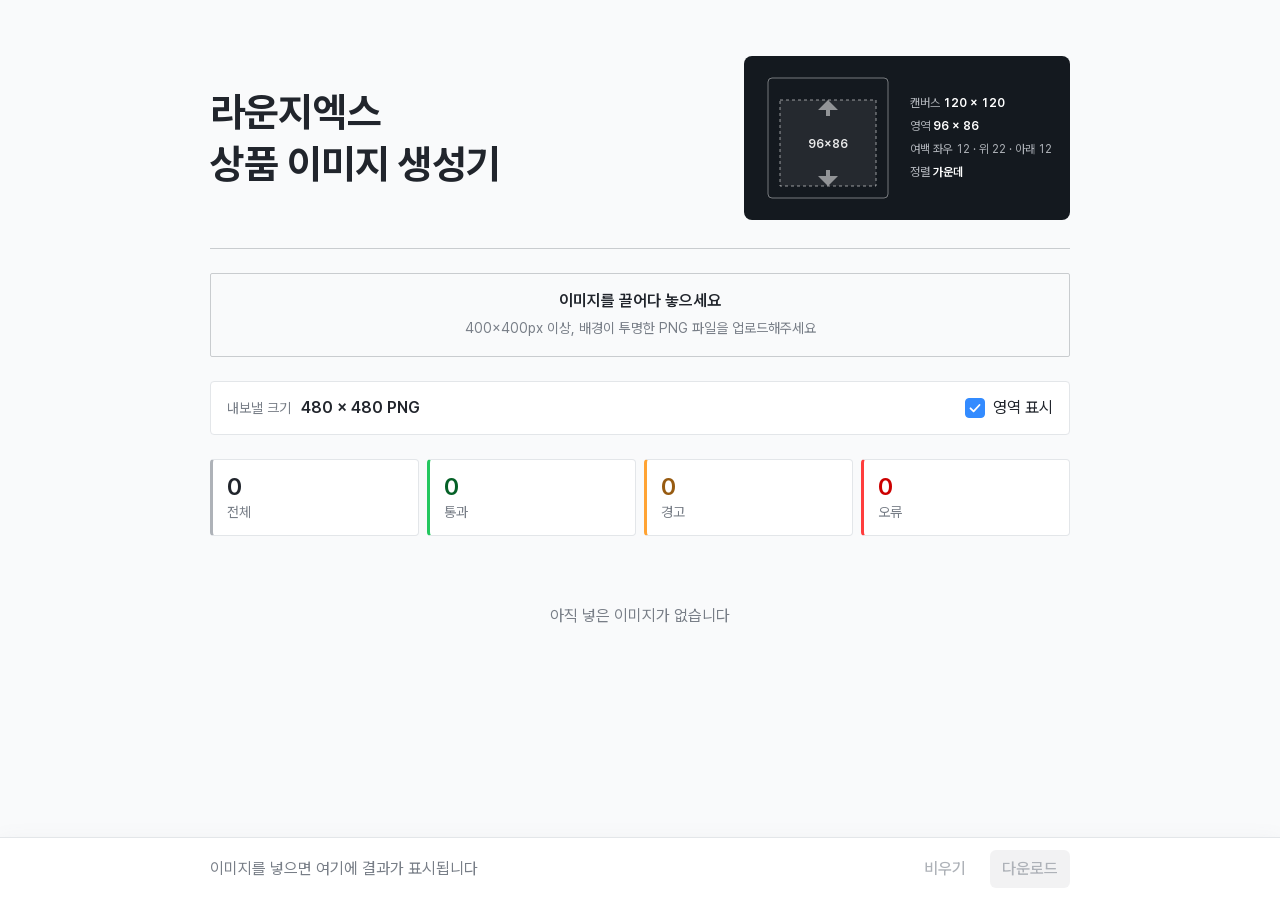
==== index.html @ da9080bc "메뉴 에셋 규격 맞추기 웹 도구 이미지의 투명 여백을 잘라내고 비율을 유지한 채 96x86 영역에 맞춰 가운데 정렬한 뒤 480x480 PNG 로 내보낸다. 처리는 브라우저 안에서" ====
<!doctype html>
<html lang="ko">
<head>
<meta charset="utf-8">
<meta name="viewport" content="width=device-width, initial-scale=1">
<title>Menu Asset Fitter</title>
<meta name="description" content="메뉴 이미지를 120x120 규격에 맞춰 잘라내고 가운데 정렬해 내보내는 도구.">
<link rel="stylesheet" href="tokens.css">
<style>
/* 이 페이지 전용 규칙. 색·타입·모서리·그림자는 전부 XDS 토큰에서 가져온다.
   라이트 전용 — XDS 다크 토큰은 쓰지 않는다. */

*, *::before, *::after { box-sizing: border-box; }
figure { margin: 0; }

body {
  margin: 0;
  background: var(--semantic-background-normal-alternative);
  color: var(--semantic-label-gray-primary);
}

/* XDS 는 Pretendard 하나로 간다. 자릿수만 고정폭으로 맞춘다. */
.specfig figcaption,
.tile .n,
.bar .out,
.name,
.facts,
.dock .status b {
  font-variant-numeric: tabular-nums;
}

.wrap {
  max-width: 900px;
  margin: 0 auto;
  padding: 56px 20px 140px;
  display: flex;
  flex-direction: column;
  gap: 24px;
}

/* ---------- 머리 ---------- */

.masthead {
  display: flex;
  gap: 24px 32px;
  align-items: center;
  justify-content: space-between;
  flex-wrap: wrap;
  padding-bottom: 28px;
  border-bottom: 1px solid var(--color-cool-neutral-80);   /* divider · solid secondary */
}

h1 {
  flex: 1 1 260px;
  min-width: 0;
  margin: 0;
  font-size: clamp(var(--type-title-1-size), 4.4vw, var(--type-headline-2-size));
  line-height: var(--type-headline-2-lh);
  font-weight: var(--type-headline-2-weight);
  letter-spacing: -0.02em;
}

/* 미리보기 바탕과 그 위에 그리는 점선. 점선은 JS(paint)에서도 읽어 쓴다. */
:root {
  --stage: var(--color-cool-neutral-10);
  --stage-line: var(--color-cool-neutral-60);
}

/* 규격 그림 — 에셋이 실제로 얹히는 바탕 위에 그린다 */
.specfig {
  flex: 0 0 auto;
  display: flex;
  gap: 16px;
  align-items: center;
  padding: 16px 18px;
  border-radius: var(--radius-8);
  background: var(--stage);
}
.specfig figcaption {
  font-size: var(--type-caption-size);
  line-height: 1.9;
  color: var(--color-cool-neutral-70);
}
.specfig figcaption b {
  color: var(--semantic-static-white);
  font-weight: 600;
}

/* ---------- 넣는 곳 ---------- */

/* upload-dragger (node 3866:106581) — 점선이 아니라 실선 1px, radius 2 */
#drop {
  padding: var(--space-4) var(--space-5);
  text-align: center;
  border: 1px solid var(--color-cool-neutral-80);
  border-radius: var(--radius-2);
  background: var(--color-cool-neutral-98);
  cursor: pointer;
  transition: border-color .14s, background .14s;
}
#drop:hover,
#drop:focus-visible,
#drop.on {
  border-color: var(--color-blue-60);
  background: var(--color-blue-98);
}
#drop strong {
  display: block;
  margin-bottom: var(--space-1);
  font-size: 16px;
  line-height: 22px;
  font-weight: 600;
}
#drop span {
  font-size: 14px;
  line-height: 20px;
  color: var(--semantic-label-gray-alternative);
}

/* ---------- 조작부 ---------- */

.panel {
  border: 1px solid var(--semantic-border-normal);
  border-radius: var(--radius-4);
  background: var(--semantic-background-elevated-normal);
}

.bar {
  display: flex;
  flex-wrap: wrap;
  gap: 12px 20px;
  align-items: center;
  padding: 14px 16px;
}
.bar .field { display: flex; align-items: baseline; gap: 10px; }
.bar label {
  font-size: var(--type-detail-1-size);
  line-height: var(--type-detail-1-lh);
  color: var(--semantic-label-gray-alternative);
}
.bar .out {
  font-size: var(--type-body-4-size);
  line-height: var(--type-body-4-lh);
  font-weight: 600;
  color: var(--semantic-label-gray-primary);
}
.bar .spacer { flex: 1; }

/* checkbox (node 110:34661) — 20x20 상자, radius 4, 글자와 8px 띄움 */
.cbx {
  display: inline-flex;
  align-items: center;
  gap: var(--space-2);
  cursor: pointer;
}
.cbx input {
  position: absolute;
  width: 1px; height: 1px;
  opacity: 0;
  pointer-events: none;
}
.cbx-box {
  flex: none;
  width: 20px;
  height: 20px;
  border-radius: 4px;
  border: 1px solid var(--color-cool-neutral-90);
  background-color: var(--color-common-white);
  background-repeat: no-repeat;
  background-position: center;
  background-size: 14px 14px;
  transition: background-color .12s, border-color .12s;
}
.cbx input:checked + .cbx-box {
  border-color: var(--color-blue-60);
  background-color: var(--color-blue-60);
  background-image: url("data:image/svg+xml,%3Csvg xmlns='http://www.w3.org/2000/svg' viewBox='0 0 14 14'%3E%3Cpath d='M2.5 7.3 5.6 10.4 11.5 4' fill='none' stroke='%23fff' stroke-width='1.8' stroke-linecap='round' stroke-linejoin='round'/%3E%3C/svg%3E");
}
.cbx input:focus-visible + .cbx-box {
  outline: 2px solid var(--color-blue-60);
  outline-offset: 2px;
}
.cbx-label {
  font-size: 16px;
  line-height: 22px;
  color: var(--semantic-label-gray-primary);
}

/* 상태 글자색 — XDS static/accent 는 흰 바탕에서 대비가 2~3 밖에 안 나와
   글자로 쓸 수 없다. 색선·칠에는 semantic 을 쓰고 글자만 아래 단계로 내린다. */
:root {
  --state-ok-text:   var(--color-green-20);
  --state-warn-text: var(--color-orange-30);
  --state-bad-text:  var(--color-red-40);
}

/* ---------- 요약 ---------- */

.tally { display: flex; gap: 8px; flex-wrap: wrap; }

.tile {
  flex: 1 1 130px;
  padding: 12px 14px;
  border: 1px solid var(--semantic-border-normal);
  border-left: 3px solid var(--semantic-components-fill-normal);
  border-radius: var(--radius-4);
  background: var(--semantic-background-elevated-normal);
}
.tile.ok   { border-left-color: var(--semantic-accent-green); }
.tile.warn { border-left-color: var(--semantic-static-caution); }
.tile.bad  { border-left-color: var(--semantic-static-error); }

.tile .n {
  font-size: var(--type-title-3-size);
  line-height: 1.25;
  font-weight: var(--type-title-3-weight);
}
.tile.ok .n   { color: var(--state-ok-text); }
.tile.warn .n { color: var(--state-warn-text); }
.tile.bad .n  { color: var(--state-bad-text); }

.tile .k {
  font-size: var(--type-detail-1-size);
  line-height: var(--type-detail-1-lh);
  color: var(--semantic-label-gray-alternative);
}

/* ---------- 목록 ---------- */

#list { display: flex; flex-direction: column; gap: 8px; }

.card {
  display: flex;
  gap: 16px;
  align-items: flex-start;
  padding: 14px;
  border: 1px solid var(--semantic-border-normal);
  border-left: 3px solid var(--semantic-components-fill-normal);
  border-radius: var(--radius-4);
  background: var(--semantic-background-elevated-normal);
}
.card.ok   { border-left-color: var(--semantic-accent-green); }
.card.warn { border-left-color: var(--semantic-static-caution); }
.card.bad  { border-left-color: var(--semantic-static-error); }

.stage {
  flex: 0 0 auto;
  display: block;
  width: 96px;
  height: 96px;
  border-radius: var(--radius-2);
  background: var(--stage);
}

.body {
  flex: 1;
  min-width: 0;
  display: flex;
  flex-direction: column;
  gap: 4px;
}

.cardhead {
  display: flex;
  align-items: center;
  gap: var(--space-2);
  min-width: 0;
}

.name {
  min-width: 0;
  font-size: var(--type-body-4-size);
  line-height: var(--type-body-4-lh);
  font-weight: 600;
  word-break: break-all;
}

.facts {
  display: flex;
  flex-wrap: wrap;
  gap: 2px 16px;
  font-size: var(--type-caption-size);
  line-height: var(--type-caption-lh);
  color: var(--semantic-label-gray-alternative);
}
.facts b {
  color: var(--semantic-label-gray-secondary);
  font-weight: 600;
}

.msg {
  display: flex;
  gap: 6px;
  align-items: baseline;
  font-size: var(--type-detail-1-size);
  line-height: var(--type-detail-1-lh);
}
.msg.warn { color: var(--state-warn-text); }
.msg.bad  { color: var(--state-bad-text); }
.msg .dot {
  flex: none;
  width: 4px;
  height: 4px;
  border-radius: var(--radius-full);
  background: currentColor;
  transform: translateY(-3px);
}

/* badge (node 26:1593) · size=S, type=square. 글자는 어느 색이든 흰색이다. */
.badge {
  flex: none;
  display: inline-flex;
  align-items: center;
  height: 28px;
  padding: 0 var(--space-2);
  border-radius: 6px;
  font-size: 14px;
  line-height: 20px;
  font-weight: 600;
  color: var(--color-common-white);
  white-space: nowrap;
}
.badge-blue   { background: var(--color-blue-60); }
.badge-sky    { background: var(--color-blue-80); }
.badge-red    { background: var(--color-red-60); }
.badge-yellow { background: var(--color-orange-60); }
.badge-gray   { background: var(--color-cool-neutral-70); }
.badge-black  { background: var(--color-cool-neutral-25); }

.side {
  flex: none;
  display: flex;
  flex-direction: column;
  gap: var(--space-1);
  align-items: stretch;
}

/* ---------- 버튼 ---------- */
/* BarisON 파일의 button 컴포넌트(node 21:502)를 그대로 옮긴 것.
   size L/M/S · type primary/secondary/dark/danger · ghost · disabled
   색은 전부 tokens.css 팔레트에 있는 값과 일치한다. */

.btn {
  display: inline-flex;
  align-items: center;
  justify-content: center;
  gap: var(--space-2);
  font-family: inherit;
  font-weight: 500;            /* Pretendard Medium */
  border: 0;
  cursor: pointer;
  white-space: nowrap;
  text-align: center;
}

.btn-l { height: 48px; padding: 0 16px; border-radius: 8px; font-size: 18px; line-height: 24px; }
.btn-m { height: 38px; padding: 0 12px; border-radius: 6px; font-size: 16px; line-height: 22px; }
.btn-s { height: 32px; padding: 0  8px; border-radius: 4px; font-size: 14px; line-height: 20px; }

.btn-primary   { background: var(--color-blue-60);          color: var(--color-common-white); }
.btn-secondary { background: var(--color-blue-98);          color: var(--color-blue-60); }
.btn-dark      { background: var(--color-cool-neutral-50);  color: var(--color-common-white); }
.btn-danger    { background: var(--color-red-98);           color: var(--color-red-60); }

/* 컴포넌트에는 hover 가 없고 active 만 있다. 웹에서는 둘 다 active 값을 쓴다. */
.btn-primary:hover:not(:disabled),
.btn-primary:active:not(:disabled)   { background: var(--color-blue-40); }
.btn-secondary:hover:not(:disabled),
.btn-secondary:active:not(:disabled) { background: var(--color-blue-95); }

.btn-ghost                          { background: transparent; }
.btn-ghost.btn-primary              { color: var(--color-blue-60); }
.btn-ghost.btn-secondary            { color: var(--color-cool-neutral-50); }
.btn-ghost.btn-danger               { color: var(--color-red-60); }
.btn-ghost:hover:not(:disabled)     { background: var(--semantic-components-fill-primary); }

.btn:disabled {
  background: rgba(110, 117, 124, .09);   /* fill/state/opacity-disabled */
  color: var(--color-cool-neutral-70);
  cursor: default;
}
.btn-ghost:disabled { background: transparent; }

.drop-hint {
  padding: 44px 20px;
  text-align: center;
  font-size: var(--type-body-4-size);
  color: var(--semantic-label-gray-alternative);
}

/* ---------- 바닥 고정 ---------- */

.dock {
  position: fixed;
  left: 0; right: 0; bottom: 0;
  z-index: 5;
  border-top: 1px solid var(--semantic-border-normal);
  background: var(--semantic-background-elevated-normal);
  box-shadow: var(--shadow-lg);
}
.dock .inner {
  max-width: 900px;
  margin: 0 auto;
  padding: 12px 20px;
  display: flex;
  align-items: center;
  gap: 12px;
}
.dock .status {
  flex: 1;
  min-width: 0;
  font-size: var(--type-body-4-size);
  line-height: var(--type-body-4-lh);
  color: var(--semantic-label-gray-alternative);
}
.dock .status b {
  color: var(--semantic-label-gray-primary);
  font-weight: 700;
  font-variant-numeric: tabular-nums;
}

/* ---------- 그 외 ---------- */

:focus-visible {
  outline: 2px solid var(--semantic-label-blue-normal);
  outline-offset: 2px;
}

body.nosave #saveall,
body.nosave .side .btn:first-of-type { display: none; }

@media (prefers-reduced-motion: reduce) {
  * { transition: none !important; animation: none !important; }
}

@media (max-width: 560px) {
  .card { flex-wrap: wrap; }
  .side {
    width: 100%;
    flex-direction: row;
    justify-content: flex-end;
    align-items: center;
    gap: var(--space-2);
  }
}
</style>
</head>
<body>
<div class="wrap">

  <header class="masthead">
    <h1>라운지엑스<br>상품 이미지 생성기</h1>

    <figure class="specfig">
      <svg width="132" height="132" viewBox="0 0 132 132" role="img" aria-label="캔버스 120 곱하기 120, 콘텐츠 영역 96 곱하기 86">
        <rect x="6" y="6" width="120" height="120" rx="4" fill="none" stroke="rgba(255,255,255,.42)" stroke-width="1"/>
        <rect x="18" y="28" width="96" height="86" fill="rgba(255,255,255,.07)" stroke="rgba(255,255,255,.55)" stroke-width="1" stroke-dasharray="3 3"/>
        <path d="M64 44 h4 v-6 h8 l-10 -10 -10 10 h8 z" fill="rgba(255,255,255,.5)"/>
        <path d="M64 98 h4 v6 h8 l-10 10 -10 -10 h8 z" fill="rgba(255,255,255,.5)"/>
        <text x="66" y="76" fill="rgba(255,255,255,.9)" font-family="Pretendard Variable, Pretendard, sans-serif" font-size="12" font-weight="600" text-anchor="middle">96×86</text>
      </svg>
      <figcaption>
        캔버스 <b>120 × 120</b><br>
        영역 <b>96 × 86</b><br>
        여백 좌우 12 · 위 22 · 아래 12<br>
        정렬 <b>가운데</b>
      </figcaption>
    </figure>
  </header>

  <div id="drop" tabindex="0" role="button" aria-label="이미지 고르기">
    <strong>이미지를 끌어다 놓으세요</strong>
    <span>400×400px 이상, 배경이 투명한 PNG 파일을 업로드해주세요</span>
  </div>

  <div class="panel bar">
    <div class="field">
      <label>내보낼 크기</label>
      <span class="out">480 × 480 PNG</span>
    </div>
    <span class="spacer"></span>
    <label class="cbx">
      <input type="checkbox" id="guide" checked>
      <span class="cbx-box" aria-hidden="true"></span>
      <span class="cbx-label">영역 표시</span>
    </label>
  </div>

  <div class="tally" id="tally" hidden>
    <div class="tile all"><div class="n" id="t-all">0</div><div class="k">전체</div></div>
    <div class="tile ok"><div class="n" id="t-ok">0</div><div class="k">통과</div></div>
    <div class="tile warn"><div class="n" id="t-warn">0</div><div class="k">경고</div></div>
    <div class="tile bad"><div class="n" id="t-bad">0</div><div class="k">오류</div></div>
  </div>

  <div id="list">
    <div class="drop-hint">아직 넣은 이미지가 없습니다</div>
  </div>
</div>

<div class="dock">
  <div class="inner">
    <span class="status" id="status">이미지를 넣으면 여기에 결과가 표시됩니다</span>
    <button type="button" class="btn btn-m btn-ghost btn-secondary" id="clear" disabled>비우기</button>
    <button type="button" class="btn btn-m btn-primary" id="saveall" disabled>한번에 다운로드</button>
  </div>
</div>

<script>
"use strict";

/* 피그마 플러그인과 반드시 같은 값 */
const CANVAS = 120;
const AREA = { x: 12, y: 22, w: 96, h: 86 };
const ALPHA_T = 8;      // 이보다 불투명하면 내용으로 본다

const $ = (s) => document.querySelector(s);
const listEl = $("#list");
const dropEl = $("#drop");

let shots = [];
const scale = 4;    // 480 = 120 x 4
let showGuide = true;
let seq = 0;
let saver = null;      // claude.use("downloads") 결과, 없으면 링크로 저장

const picker = document.createElement("input");
picker.type = "file";
picker.multiple = true;
picker.accept = "image/*";

/* ---------- 저장 ---------- */

let savingChecked = false;

(async () => {
  const hosted = !!(window.claude && typeof window.claude.use === "function");
  if (hosted) {
    try { saver = await window.claude.use("downloads"); } catch (e) { saver = null; }
    if (!saver) {
      // 이 화면에서는 파일을 건네줄 수 없다 — 버튼을 숨긴다
      document.body.classList.add("nosave");
      setStatus("이 화면에서는 파일 저장이 안 됩니다. 규격 확인용으로만 쓰실 수 있습니다");
    }
  }
  savingChecked = true;
})();

async function saveFile(filename, blob) {
  if (saver) {
    await saver.save({ filename, data: blob });
    return;
  }
  const url = URL.createObjectURL(blob);
  const a = document.createElement("a");
  a.href = url;
  a.download = filename;
  document.body.appendChild(a);
  a.click();
  a.remove();
  setTimeout(() => URL.revokeObjectURL(url), 4000);
}

/* ---------- 넣기 ---------- */

dropEl.addEventListener("click", () => picker.click());
dropEl.addEventListener("keydown", (e) => {
  if (e.key === "Enter" || e.key === " ") { e.preventDefault(); picker.click(); }
});
picker.addEventListener("change", () => { intake([...picker.files]); picker.value = ""; });

["dragenter", "dragover"].forEach((t) =>
  dropEl.addEventListener(t, (e) => { e.preventDefault(); dropEl.classList.add("on"); }));
["dragleave", "drop"].forEach((t) =>
  dropEl.addEventListener(t, (e) => { e.preventDefault(); dropEl.classList.remove("on"); }));
dropEl.addEventListener("drop", (e) => intake([...e.dataTransfer.files]));
document.addEventListener("dragover", (e) => e.preventDefault());
document.addEventListener("drop", (e) => e.preventDefault());

async function intake(files) {
  const imgs = files.filter((f) => /^image\//.test(f.type));
  if (!imgs.length) return;
  setStatus(`읽는 중… 0 / ${imgs.length}`);
  let done = 0;
  for (const f of imgs) {
    try { shots.push(await measure(f)); }
    catch (e) {
      shots.push({ id: ++seq, file: f.name, unreadable: true });
    }
    done++;
    setStatus(`읽는 중… ${done} / ${imgs.length}`);
    draw();
  }
  draw();
}

/* ---------- 계산 ---------- */

async function measure(file) {
  const buf = await file.arrayBuffer();
  const bmp = await createImageBitmap(new Blob([buf], { type: file.type }));
  const W = bmp.width, H = bmp.height;

  const c = document.createElement("canvas");
  c.width = W; c.height = H;
  const ctx = c.getContext("2d", { willReadFrequently: true });
  ctx.drawImage(bmp, 0, 0);
  const d = ctx.getImageData(0, 0, W, H).data;

  let minX = W, minY = H, maxX = -1, maxY = -1;
  for (let y = 0; y < H; y++) {
    for (let x = 0; x < W; x++) {
      if (d[(y * W + x) * 4 + 3] > ALPHA_T) {
        if (x < minX) minX = x;
        if (x > maxX) maxX = x;
        if (y < minY) minY = y;
        if (y > maxY) maxY = y;
      }
    }
  }

  const shot = { id: ++seq, file: file.name, bmp, imgW: W, imgH: H };

  if (maxX < 0) {
    shot.empty = true;
    return shot;
  }

  shot.bbox = { x: minX, y: minY, w: maxX - minX + 1, h: maxY - minY + 1 };
  shot.s = Math.min(AREA.w / shot.bbox.w, AREA.h / shot.bbox.h);

  const opaque = (x, y) => d[(y * W + x) * 4 + 3] > 250;
  shot.opaque = opaque(0, 0) && opaque(W - 1, 0) && opaque(0, H - 1) && opaque(W - 1, H - 1);

  return shot;
}

/* 판정은 고른 배수에 따라 달라지므로 그릴 때마다 다시 한다 */
function assess(shot) {
  if (shot.unreadable) return { level: "bad", notes: ["열 수 없는 파일입니다"] };
  if (shot.empty) return { level: "bad", notes: ["전부 투명한 이미지입니다"] };

  const notes = [];
  let level = "ok";

  if (shot.opaque) {
    level = "bad";
    notes.push("배경이 투명하지 않습니다. 이대로는 여백을 못 잘라냅니다");
  }

  if (shot.s > 1 / scale) {
    const needW = Math.ceil(shot.bbox.w * shot.s * scale);
    const needH = Math.ceil(shot.bbox.h * shot.s * scale);
    if (level === "ok") level = "warn";
    notes.push(
      `${scale}배로 내보내기엔 해상도가 모자랍니다. ` +
      `내용이 ${shot.bbox.w}×${shot.bbox.h}px인데 ${needW}×${needH}px 이상 필요합니다`
    );
  }

  return { level, notes };
}

/* 내용의 중심이 영역의 중심에 오도록 이미지 전체를 옮긴다 */
function layout(shot) {
  const s = shot.s;
  return {
    s,
    x: AREA.x + AREA.w / 2 - s * (shot.bbox.x + shot.bbox.w / 2),
    y: AREA.y + AREA.h / 2 - s * (shot.bbox.y + shot.bbox.h / 2),
    w: shot.imgW * s,
    h: shot.imgH * s
  };
}

function paint(cv, shot, px, guide) {
  const g = cv.getContext("2d");
  const k = px / CANVAS;
  g.clearRect(0, 0, px, px);

  if (shot.bbox && shot.bmp) {
    const L = layout(shot);
    g.save();
    g.beginPath();
    g.rect(0, 0, px, px);
    g.clip();
    g.drawImage(shot.bmp, L.x * k, L.y * k, L.w * k, L.h * k);
    g.restore();
  }

  if (guide) {
    g.strokeStyle = getComputedStyle(document.documentElement)
      .getPropertyValue("--stage-line").trim() || "rgba(255,255,255,.3)";
    g.setLineDash([3 * k, 3 * k]);
    g.lineWidth = Math.max(1, k);
    g.strokeRect(AREA.x * k, AREA.y * k, AREA.w * k, AREA.h * k);
  }
}

function render(shot) {
  const px = CANVAS * scale;
  const cv = document.createElement("canvas");
  cv.width = px; cv.height = px;
  paint(cv, shot, px, false);
  return new Promise((res) => cv.toBlob(res, "image/png"));
}

function outName(shot) {
  const base = shot.file.replace(/\.[^.]+$/, "");
  return scale === 1 ? `${base}.png` : `${base}@${scale}x.png`;
}

/* ---------- 화면 ---------- */

function draw() {
  listEl.innerHTML = "";
  if (!shots.length) {
    listEl.innerHTML = '<div class="drop-hint">아직 넣은 이미지가 없습니다</div>';
    $("#tally").hidden = true;
    tally();
    return;
  }
  $("#tally").hidden = false;
  shots.forEach((shot) => listEl.appendChild(card(shot)));
  tally();
}

const LEVEL_TEXT = { ok: "통과", warn: "경고", bad: "오류" };
// badge 에 초록이 없어서 통과는 blue 로 간다
const BADGE_COLOR = { ok: "badge-blue", warn: "badge-yellow", bad: "badge-red" };

function card(shot) {
  const { level, notes } = assess(shot);

  const el = document.createElement("div");
  el.className = "card " + level;

  const cv = document.createElement("canvas");
  cv.className = "stage";
  cv.width = CANVAS * 2;
  cv.height = CANVAS * 2;
  paint(cv, shot, CANVAS * 2, showGuide);
  el.appendChild(cv);

  const body = document.createElement("div");
  body.className = "body";
  el.appendChild(body);

  const head = document.createElement("div");
  head.className = "cardhead";
  body.appendChild(head);

  const name = document.createElement("div");
  name.className = "name";
  name.textContent = shot.file;
  head.appendChild(name);

  const chip = document.createElement("span");
  chip.className = "badge " + BADGE_COLOR[level];
  chip.textContent = LEVEL_TEXT[level];
  head.appendChild(chip);

  if (shot.bbox) {
    const L = layout(shot);
    const facts = document.createElement("div");
    facts.className = "facts";
    [
      ["원본", `${shot.imgW}×${shot.imgH}`],
      ["내용", `${shot.bbox.w}×${shot.bbox.h}`],
      ["영역 안", `${Math.round(shot.bbox.w * L.s)}×${Math.round(shot.bbox.h * L.s)}`],
      ["배율", L.s.toFixed(3)]
    ].forEach(([k, v]) => {
      const item = document.createElement("span");
      item.append(k + " ");
      const b = document.createElement("b");
      b.textContent = v;
      item.appendChild(b);
      facts.appendChild(item);
    });
    body.appendChild(facts);
  }

  notes.forEach((text) => {
    const m = document.createElement("div");
    m.className = "msg " + (level === "bad" ? "bad" : "warn");
    const dot = document.createElement("span");
    dot.className = "dot";
    m.appendChild(dot);
    m.appendChild(document.createTextNode(text));
    body.appendChild(m);
  });

  const side = document.createElement("div");
  side.className = "side";

  const one = document.createElement("button");
  one.type = "button";
  one.className = "btn btn-s btn-secondary";
  one.textContent = "다운로드";
  one.disabled = level === "bad";
  one.addEventListener("click", async () => {
    one.disabled = true;
    one.textContent = "저장 중…";
    try {
      await saveFile(outName(shot), await render(shot));
      one.textContent = "받았습니다";
    } catch (e) {
      one.textContent = "다시";
      setStatus(saveError(e));
    } finally {
      setTimeout(() => { one.textContent = "다운로드"; one.disabled = false; }, 1600);
    }
  });
  side.appendChild(one);

  const drop = document.createElement("button");
  drop.type = "button";
  drop.className = "btn btn-s btn-ghost btn-secondary";
  drop.textContent = "삭제";
  drop.addEventListener("click", () => {
    shots = shots.filter((s) => s !== shot);
    draw();
  });
  side.appendChild(drop);

  el.appendChild(side);
  return el;
}

function tally() {
  const n = { ok: 0, warn: 0, bad: 0 };
  shots.forEach((s) => n[assess(s).level]++);
  $("#t-all").textContent = shots.length;
  $("#t-ok").textContent = n.ok;
  $("#t-warn").textContent = n.warn;
  $("#t-bad").textContent = n.bad;

  const ready = n.ok + n.warn;
  $("#saveall").disabled = ready === 0;
  $("#saveall").textContent = ready > 1 ? `${ready}개 한번에 다운로드` : "다운로드";
  $("#clear").disabled = shots.length === 0;

  if (!shots.length) setStatus("이미지를 넣으면 여기에 결과가 표시됩니다");
  else if (n.bad) setStatus(`<b>${ready}</b>개 준비됨 · <b>${n.bad}</b>개는 고쳐야 합니다`);
  else setStatus(`<b>${ready}</b>개 준비됨`);
}

function setStatus(html) { $("#status").innerHTML = html; }

function saveError(e) {
  const code = e && e.code;
  if (code === "declined") return "저장을 취소했습니다";
  if (code === "rate_limited") return "저장 창이 이미 열려 있습니다. 잠시 후 다시 눌러주세요";
  if (code === "too_large") return "파일이 너무 큽니다";
  return "저장하지 못했습니다";
}

/* ---------- 조작 ---------- */

$("#guide").addEventListener("change", (e) => {
  showGuide = e.target.checked;
  draw();
});

$("#clear").addEventListener("click", () => { shots = []; draw(); });

$("#saveall").addEventListener("click", async () => {
  const btn = $("#saveall");
  const queue = shots.filter((s) => assess(s).level !== "bad");
  btn.disabled = true;
  let saved = 0;

  for (const shot of queue) {
    setStatus(`저장 중… <b>${saved + 1}</b> / ${queue.length}`);
    try {
      await saveFile(outName(shot), await render(shot));
      saved++;
    } catch (e) {
      if (e && e.code === "rate_limited") {
        await new Promise((r) => setTimeout(r, 1500));
        try { await saveFile(outName(shot), await render(shot)); saved++; continue; }
        catch (e2) { setStatus(`<b>${saved}</b>개 저장 후 멈춤 — ${saveError(e2)}`); break; }
      }
      setStatus(`<b>${saved}</b>개 저장 후 멈춤 — ${saveError(e)}`);
      break;
    }
  }

  if (saved === queue.length) setStatus(`<b>${saved}</b>개 저장했습니다`);
  btn.disabled = false;
  setTimeout(tally, 2600);
});

draw();
</script>
</body>
</html>
---- tokens.css ----
/* ============================================================
   XYZ Design System — Tokens
   Color palette, semantic colors (Light + Dark), typography,
   radius, shadow, spacing.
   ============================================================ */

@import url('https://fonts.googleapis.com/css2?family=Playfair+Display:ital,wght@0,400..900;1,400..900&display=swap');

/* Brand font — shipped with the system */
@font-face {
  font-family: 'Pretendard Variable';
  font-weight: 45 920;
  font-style: normal;
  font-display: swap;
  src: url('assets/PretendardVariable.woff2') format('woff2');
}

:root {
  /* ───────── Color palette — Neutral ───────── */
  --color-common-white: #FFFFFF;
  --color-common-black: #000000;

  --color-neutral-10: #1A1A1A;
  --color-neutral-15: #262626;
  --color-neutral-20: #333333;
  --color-neutral-25: #404040;
  --color-neutral-30: #4D4D4D;
  --color-neutral-40: #666666;
  --color-neutral-50: #808080;
  --color-neutral-60: #999999;
  --color-neutral-70: #B3B3B3;
  --color-neutral-80: #CCCCCC;
  --color-neutral-90: #E6E6E6;
  --color-neutral-95: #F2F2F2;
  --color-neutral-98: #FAFAFA;

  /* ───────── Cool neutral ───────── */
  --color-cool-neutral-10: #14191F;
  --color-cool-neutral-15: #21252C;
  --color-cool-neutral-20: #2E3238;
  --color-cool-neutral-25: #393F46;
  --color-cool-neutral-30: #484C52;
  --color-cool-neutral-40: #60656C;
  --color-cool-neutral-50: #787E87;
  --color-cool-neutral-60: #93989F;
  --color-cool-neutral-70: #AEB2B8;
  --color-cool-neutral-80: #C9CCCF;
  --color-cool-neutral-90: #E3E6E9;
  --color-cool-neutral-95: #F0F2F4;
  --color-cool-neutral-98: #F9FAFB;

  /* ───────── Blue (primary accent) ───────── */
  --color-blue-15: #00214D;
  --color-blue-20: #002C66;
  --color-blue-30: #004299;
  --color-blue-40: #0058CC;
  --color-blue-45: #0063E5;
  --color-blue-50: #006FFF;
  --color-blue-60: #338BFF;
  --color-blue-70: #57A0FF;
  --color-blue-80: #75B1FF;
  --color-blue-85: #99C5FF;
  --color-blue-90: #C2DCFF;
  --color-blue-95: #D6E8FF;
  --color-blue-98: #EBF3FF;

  /* ───────── Pink ───────── */
  --color-pink-20: #61054A;
  --color-pink-30: #91086F;
  --color-pink-40: #C20A94;
  --color-pink-50: #F42FC3;
  --color-pink-60: #FB60D4;
  --color-pink-70: #FC7EDC;
  --color-pink-80: #FF99E5;
  --color-pink-90: #FFC2F0;
  --color-pink-95: #FFD6F5;
  --color-pink-98: #FFEBFA;

  /* ───────── Violet ───────── */
  --color-violet-20: #1F0A5C;
  --color-violet-30: #2E0F8A;
  --color-violet-40: #401AB2;
  --color-violet-50: #5326D9;
  --color-violet-60: #6B3DF5;
  --color-violet-70: #906EF7;
  --color-violet-80: #B59EFA;
  --color-violet-90: #DACFFC;
  --color-violet-95: #EDE7FE;
  --color-violet-98: #F8F5FE;

  /* ───────── Aqua ───────── */
  --color-aqua-20: #034363;
  --color-aqua-30: #046595;
  --color-aqua-40: #058DC7;
  --color-aqua-50: #06B0F9;
  --color-aqua-60: #38C0FA;
  --color-aqua-70: #6AD2FB;
  --color-aqua-80: #9CE1FC;
  --color-aqua-90: #CDEEFE;
  --color-aqua-95: #E6F6FE;
  --color-aqua-98: #F5FCFF;

  /* ───────── Emerald ───────── */
  --color-emerald-20: #055F61;
  --color-emerald-30: #078182;
  --color-emerald-40: #09A2A5;
  --color-emerald-50: #2BC4CA;
  --color-emerald-60: #2DD0D2;
  --color-emerald-70: #52DEE0;
  --color-emerald-80: #8FEFED;
  --color-emerald-90: #C5F7F6;
  --color-emerald-95: #E0FBFA;
  --color-emerald-98: #EDFCFC;

  /* ───────── Green ───────── */
  --color-green-20: #056127;
  --color-green-30: #08913A;
  --color-green-40: #1FAD53;
  --color-green-50: #23C75F;
  --color-green-60: #3CDD77;
  --color-green-70: #79ECA3;
  --color-green-80: #A6F2C2;
  --color-green-90: #C9F7DA;
  --color-green-95: #DBFAE7;
  --color-green-98: #EDFCF3;

  /* ───────── Light green ───────── */
  --color-light-green-20: #415C0A;
  --color-light-green-30: #608613;
  --color-light-green-40: #8ABF22;
  --color-light-green-50: #9DD926;
  --color-light-green-60: #B1E052;
  --color-light-green-70: #C6EC79;
  --color-light-green-80: #D9F2A6;
  --color-light-green-90: #E8F7C9;
  --color-light-green-95: #F0FADB;
  --color-light-green-98: #F7FCED;

  /* ───────── Yellow ───────── */
  --color-yellow-20: #735B0D;
  --color-yellow-30: #A17F12;
  --color-yellow-40: #F2BD0D;
  --color-yellow-50: #FFD000;
  --color-yellow-60: #FFE433;
  --color-yellow-70: #FFF066;
  --color-yellow-80: #FFF599;
  --color-yellow-90: #FFF9C2;
  --color-yellow-95: #FFFBD6;
  --color-yellow-98: #FFFDEB;

  /* ───────── Orange ───────── */
  --color-orange-20: #653D0B;
  --color-orange-30: #975B11;
  --color-orange-40: #D47D11;
  --color-orange-50: #FF8C00;
  --color-orange-60: #FFA333;
  --color-orange-70: #FFBA66;
  --color-orange-80: #FFD199;
  --color-orange-90: #FFE3C2;
  --color-orange-95: #FFEDD6;
  --color-orange-98: #FFF6EB;

  /* ───────── Red orange ───────── */
  --color-red-orange-20: #5C2C0A;
  --color-red-orange-30: #8A3C0F;
  --color-red-orange-40: #BD4F0F;
  --color-red-orange-50: #FF5E00;
  --color-red-orange-60: #FF7733;
  --color-red-orange-70: #FF9966;
  --color-red-orange-80: #FFBB99;
  --color-red-orange-90: #FFD7C2;
  --color-red-orange-95: #FFE4D6;
  --color-red-orange-98: #FFF2EB;

  /* ───────── Red ───────── */
  --color-red-20: #660000;
  --color-red-30: #990000;
  --color-red-40: #CC0000;
  --color-red-50: #FF0000;
  --color-red-60: #FF3D3D;
  --color-red-70: #FF6666;
  --color-red-80: #FF9999;
  --color-red-90: #FFC2C2;
  --color-red-95: #FFD6D6;
  --color-red-98: #FFEBEB;

  /* ───────── Brown ───────── */
  --color-brown-15: #30231C;
  --color-brown-20: #423024;
  --color-brown-30: #634836;
  --color-brown-40: #856047;
  --color-brown-50: #9B6B4B;
  --color-brown-60: #B2754D;
  --color-brown-70: #D18E61;
  --color-brown-80: #DDAA88;
  --color-brown-90: #EBC6AD;
  --color-brown-95: #F5E2D6;
  --color-brown-98: #FAF1EA;

  /* ═════════════════════════════════════════════════════════════
     Semantic tokens — Light mode (default)
     ═════════════════════════════════════════════════════════════ */
  --semantic-static-white: var(--color-common-white);
  --semantic-static-black: var(--color-common-black);
  --semantic-static-caution: var(--color-orange-60);
  --semantic-static-error: var(--color-red-60);

  --semantic-cta-primary: var(--color-neutral-10);
  --semantic-cta-secondary: var(--color-cool-neutral-40);
  --semantic-cta-tertiary: var(--color-cool-neutral-30);

  --semantic-label-gray-primary: var(--color-cool-neutral-15);
  --semantic-label-gray-secondary: var(--color-cool-neutral-25);
  --semantic-label-gray-alternative: var(--color-cool-neutral-50);
  --semantic-label-gray-assistive: var(--color-cool-neutral-70);
  --semantic-label-gray-disabled: var(--color-cool-neutral-80);

  --semantic-label-blue-normal: var(--color-blue-50);
  --semantic-label-blue-alternative: var(--color-blue-40);

  --semantic-background-normal-normal: var(--color-common-white);
  --semantic-background-normal-alternative: var(--color-cool-neutral-98);
  --semantic-background-elevated-normal: var(--color-common-white);
  --semantic-background-elevated-alternative: var(--color-cool-neutral-95);

  --semantic-accent-pink: var(--color-pink-50);
  --semantic-accent-violet: var(--color-violet-60);
  --semantic-accent-aqua: var(--color-aqua-50);
  --semantic-accent-emerald: var(--color-emerald-40);
  --semantic-accent-green: var(--color-green-50);
  --semantic-accent-light-green: var(--color-light-green-50);
  --semantic-accent-yellow: var(--color-yellow-60);
  --semantic-accent-red-orange: var(--color-red-orange-60);
  --semantic-accent-brown: var(--color-brown-50);

  --semantic-components-fill-primary: var(--color-cool-neutral-98);
  --semantic-components-fill-secondary: var(--color-cool-neutral-95);
  --semantic-components-fill-tertiary: var(--color-cool-neutral-90);
  --semantic-components-fill-normal: var(--color-cool-neutral-70);
  --semantic-components-fill-alternative: var(--color-cool-neutral-50);
  --semantic-components-fill-assistive-1: var(--color-cool-neutral-30);

  --semantic-border-normal: var(--color-cool-neutral-90);
  --semantic-border-alternative: var(--color-cool-neutral-95);

  --semantic-dimmer-normal: rgba(0, 0, 0, 0.56);

  /* ───────── Radius ───────── */
  --radius-2: 2px;   /* baseline — subtle softening */
  --radius-4: 4px;
  --radius-8: 8px;
  --radius-12: 12px;
  --radius-16: 16px;
  --radius-24: 24px;
  --radius-40: 40px; /* card / panel */
  --radius-full: 9999px;

  /* ───────── Shadow ───────── */
  /* Used in Light mode only for layered components. */
  --shadow-sm: 0px 1px 4px 0px rgba(120, 126, 135, 0.08);
  --shadow-md: 0px 1px 8px 0px rgba(120, 126, 135, 0.10);
  --shadow-lg: 0px 8px 24px 0px rgba(120, 126, 135, 0.12);
  --shadow-xl: 0px 24px 48px 0px rgba(120, 126, 135, 0.16);

  /* ───────── Spacing (4-base) ───────── */
  --space-1: 4px;
  --space-2: 8px;
  --space-3: 12px;
  --space-4: 16px;
  --space-5: 20px;
  --space-6: 24px;
  --space-8: 32px;
  --space-10: 40px;
  --space-12: 48px;
  --space-16: 64px;
  --space-20: 80px;

  /* ───────── Font families ───────── */
  --font-sans: 'Pretendard Variable', Pretendard, -apple-system, BlinkMacSystemFont,
    system-ui, 'Apple SD Gothic Neo', 'Noto Sans KR', 'Malgun Gothic',
    'Helvetica Neue', Arial, sans-serif;
  --font-display-italic: 'Playfair Display', Georgia, 'Times New Roman', serif;

  /* ───────── Typography — PC (base) ─────────
     From /02.-Typography/PC-Typography (Korean + Latin; line-height 140–160%) */
  --type-headline-1-size: 56px; --type-headline-1-lh: 1.3;  --type-headline-1-weight: 700;
  --type-headline-2-size: 40px; --type-headline-2-lh: 1.3;  --type-headline-2-weight: 700;
  --type-title-1-size:    28px; --type-title-1-lh:    1.4;  --type-title-1-weight:    700;
  --type-title-2-size:    26px; --type-title-2-lh:    1.4;  --type-title-2-weight:    700;
  --type-title-3-size:    24px; --type-title-3-lh:    1.4;  --type-title-3-weight:    600;
  --type-body-1-size:     22px; --type-body-1-lh:     1.5;  --type-body-1-weight:     500;
  --type-body-2-size:     20px; --type-body-2-lh:     1.5;  --type-body-2-weight:     500;
  --type-body-3-size:     18px; --type-body-3-lh:     1.5;  --type-body-3-weight:     500;
  --type-body-4-size:     16px; --type-body-4-lh:     1.5;  --type-body-4-weight:     500;
  --type-detail-1-size:   14px; --type-detail-1-lh:   1.5;  --type-detail-1-weight:   500;
  --type-caption-size:    12px; --type-caption-lh:    1.5;  --type-caption-weight:    500;
}

/* ═════════════════════════════════════════════════════════════
   Dark mode — Semantic remap
   Opt in with `.dark` on <html> or <body>, or via prefers-color-scheme
   ═════════════════════════════════════════════════════════════ */
.dark, [data-theme="dark"] {
  --semantic-cta-primary: var(--color-common-white);
  --semantic-cta-secondary: var(--color-cool-neutral-70);
  --semantic-cta-tertiary: var(--color-cool-neutral-80);

  --semantic-label-gray-primary: var(--color-cool-neutral-95);
  --semantic-label-gray-secondary: var(--color-cool-neutral-80);
  --semantic-label-gray-alternative: var(--color-cool-neutral-60);
  --semantic-label-gray-assistive: var(--color-cool-neutral-40);
  --semantic-label-gray-disabled: var(--color-cool-neutral-30);

  --semantic-label-blue-normal: var(--color-blue-60);
  --semantic-label-blue-alternative: var(--color-blue-70);

  --semantic-background-normal-normal: var(--color-cool-neutral-10);
  --semantic-background-normal-alternative: var(--color-cool-neutral-15);
  --semantic-background-elevated-normal: var(--color-cool-neutral-15);
  --semantic-background-elevated-alternative: var(--color-cool-neutral-20);

  --semantic-components-fill-primary: var(--color-cool-neutral-15);
  --semantic-components-fill-secondary: var(--color-cool-neutral-20);
  --semantic-components-fill-tertiary: var(--color-cool-neutral-25);
  --semantic-components-fill-normal: var(--color-cool-neutral-40);
  --semantic-components-fill-alternative: var(--color-cool-neutral-50);
  --semantic-components-fill-assistive-1: var(--color-cool-neutral-70);

  --semantic-border-normal: var(--color-cool-neutral-25);
  --semantic-border-alternative: var(--color-cool-neutral-20);

  --semantic-dimmer-normal: rgba(0, 0, 0, 0.72);
}

/* ═════════════════════════════════════════════════════════════
   Typography classes
   Pattern:
     .type-<role>-<size>  (role: headline/title/body/detail/caption)
   Use the --type-* vars if you prefer composing inline.
   ═════════════════════════════════════════════════════════════ */

html { font-family: var(--font-sans); }

body {
  font-family: var(--font-sans);
  font-size: var(--type-body-4-size);
  line-height: var(--type-body-4-lh);
  color: var(--semantic-label-gray-primary);
  background: var(--semantic-background-normal-normal);
  -webkit-font-smoothing: antialiased;
  -moz-osx-font-smoothing: grayscale;
}

.type-headline-1 { font-size: var(--type-headline-1-size); line-height: var(--type-headline-1-lh); font-weight: var(--type-headline-1-weight); letter-spacing: -0.02em; }
.type-headline-2 { font-size: var(--type-headline-2-size); line-height: var(--type-headline-2-lh); font-weight: var(--type-headline-2-weight); letter-spacing: -0.02em; }
.type-title-1    { font-size: var(--type-title-1-size);    line-height: var(--type-title-1-lh);    font-weight: var(--type-title-1-weight);    letter-spacing: -0.01em; }
.type-title-2    { font-size: var(--type-title-2-size);    line-height: var(--type-title-2-lh);    font-weight: var(--type-title-2-weight);    letter-spacing: -0.01em; }
.type-title-3    { font-size: var(--type-title-3-size);    line-height: var(--type-title-3-lh);    font-weight: var(--type-title-3-weight);    letter-spacing: -0.01em; }
.type-body-1     { font-size: var(--type-body-1-size);     line-height: var(--type-body-1-lh);     font-weight: var(--type-body-1-weight); }
.type-body-2     { font-size: var(--type-body-2-size);     line-height: var(--type-body-2-lh);     font-weight: var(--type-body-2-weight); }
.type-body-3     { font-size: var(--type-body-3-size);     line-height: var(--type-body-3-lh);     font-weight: var(--type-body-3-weight); }
.type-body-4     { font-size: var(--type-body-4-size);     line-height: var(--type-body-4-lh);     font-weight: var(--type-body-4-weight); }
.type-detail-1   { font-size: var(--type-detail-1-size);   line-height: var(--type-detail-1-lh);   font-weight: var(--type-detail-1-weight); }
.type-caption    { font-size: var(--type-caption-size);    line-height: var(--type-caption-lh);    font-weight: var(--type-caption-weight); }

/* Brand-voice display:
   Sans "Baris" + italic serif word — matches the Barisbrew / Barisdrip lockup.
   Usage: <span class="brand-lockup"><b>Baris</b><i>brew</i></span> */
.brand-lockup {
  font-family: var(--font-sans);
  font-weight: 800;
  letter-spacing: -0.03em;
  line-height: 1;
  display: inline-flex;
  align-items: baseline;
}
.brand-lockup i,
.brand-lockup em {
  font-family: var(--font-display-italic);
  font-style: italic;
  font-weight: 700;
  margin-left: 0.02em;
}

/* ═════════════════════════════════════════════════════════════
   Utility: surface & border helpers
   ═════════════════════════════════════════════════════════════ */
.surface        { background: var(--semantic-background-normal-normal);       color: var(--semantic-label-gray-primary); }
.surface-alt    { background: var(--semantic-background-normal-alternative); color: var(--semantic-label-gray-primary); }
.surface-elev   { background: var(--semantic-background-elevated-normal);    color: var(--semantic-label-gray-primary); box-shadow: var(--shadow-md); }
.border-normal  { border: 1px solid var(--semantic-border-normal); }
.border-alt     { border: 1px solid var(--semantic-border-alternative); }
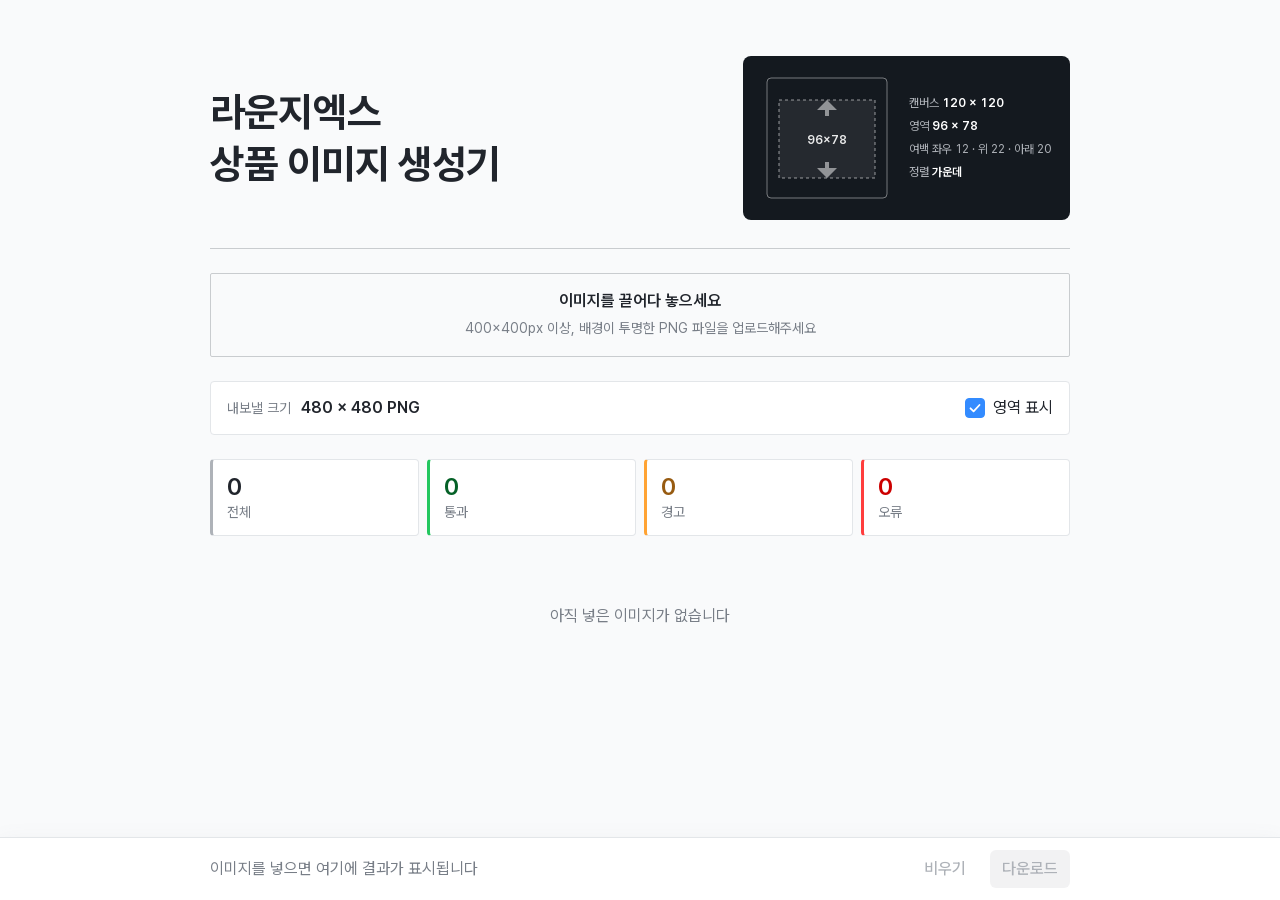
==== commit 0b338427: "콘텐츠 영역 96x86 -> 96x78 아래 여백을 12 에서 20 으로 넓힌다. 위 22 는 그대로 두고 영역 높이를 줄였다. 웹 도구 · 플러그인 · 설치 안내 · README" ====
--- a/index.html
+++ b/index.html
@@ -452,17 +452,17 @@
     <h1>라운지엑스<br>상품 이미지 생성기</h1>
 
     <figure class="specfig">
-      <svg width="132" height="132" viewBox="0 0 132 132" role="img" aria-label="캔버스 120 곱하기 120, 콘텐츠 영역 96 곱하기 86">
+      <svg width="132" height="132" viewBox="0 0 132 132" role="img" aria-label="캔버스 120 곱하기 120, 콘텐츠 영역 96 곱하기 78">
         <rect x="6" y="6" width="120" height="120" rx="4" fill="none" stroke="rgba(255,255,255,.42)" stroke-width="1"/>
-        <rect x="18" y="28" width="96" height="86" fill="rgba(255,255,255,.07)" stroke="rgba(255,255,255,.55)" stroke-width="1" stroke-dasharray="3 3"/>
+        <rect x="18" y="28" width="96" height="78" fill="rgba(255,255,255,.07)" stroke="rgba(255,255,255,.55)" stroke-width="1" stroke-dasharray="3 3"/>
         <path d="M64 44 h4 v-6 h8 l-10 -10 -10 10 h8 z" fill="rgba(255,255,255,.5)"/>
-        <path d="M64 98 h4 v6 h8 l-10 10 -10 -10 h8 z" fill="rgba(255,255,255,.5)"/>
-        <text x="66" y="76" fill="rgba(255,255,255,.9)" font-family="Pretendard Variable, Pretendard, sans-serif" font-size="12" font-weight="600" text-anchor="middle">96×86</text>
+        <path d="M64 90 h4 v6 h8 l-10 10 -10 -10 h8 z" fill="rgba(255,255,255,.5)"/>
+        <text x="66" y="72" fill="rgba(255,255,255,.9)" font-family="Pretendard Variable, Pretendard, sans-serif" font-size="12" font-weight="600" text-anchor="middle">96×78</text>
       </svg>
       <figcaption>
         캔버스 <b>120 × 120</b><br>
-        영역 <b>96 × 86</b><br>
-        여백 좌우 12 · 위 22 · 아래 12<br>
+        영역 <b>96 × 78</b><br>
+        여백 좌우 12 · 위 22 · 아래 20<br>
         정렬 <b>가운데</b>
       </figcaption>
     </figure>
@@ -511,7 +511,7 @@
 
 /* 피그마 플러그인과 반드시 같은 값 */
 const CANVAS = 120;
-const AREA = { x: 12, y: 22, w: 96, h: 86 };
+const AREA = { x: 12, y: 22, w: 96, h: 78 };
 const ALPHA_T = 8;      // 이보다 불투명하면 내용으로 본다
 
 const $ = (s) => document.querySelector(s);
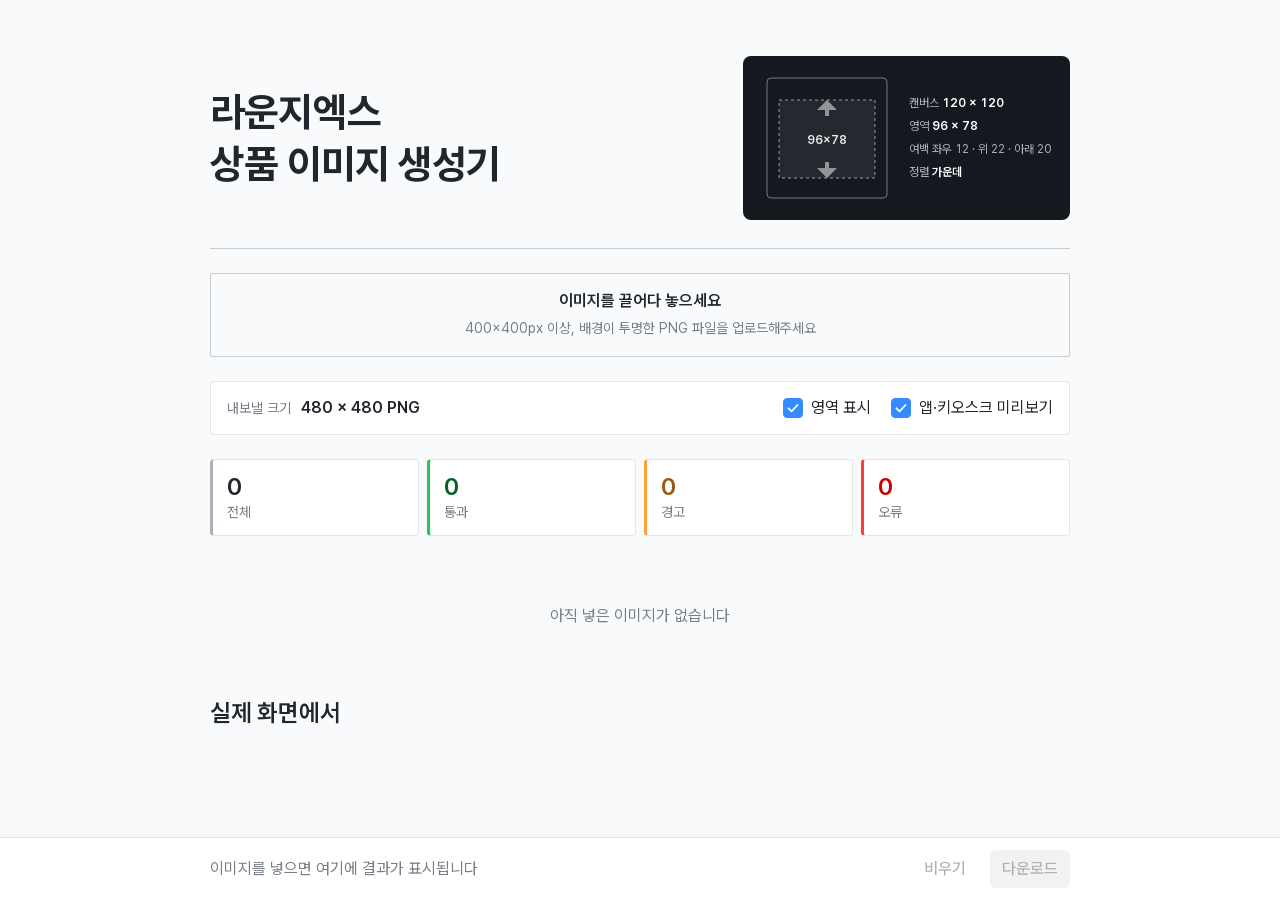
==== commit 5c86f4a3: "앱·키오스크 미리보기 추가 넣은 이미지를 실제 앱 목록(342x100 카드)과 키오스크 격자(220x294 타일, 한 줄에 4개)에 그대로 배치해 보여준다. 카드 하나만으로는 실제" ====
--- a/index.html
+++ b/index.html
@@ -334,6 +334,32 @@
   gap: var(--space-1);
   align-items: stretch;
 }
+
+/* ---------- 앱·키오스크 미리보기 ---------- */
+
+#preview { display: flex; flex-direction: column; gap: var(--space-4); }
+#preview h2 {
+  margin: 0;
+  font-size: var(--type-title-3-size);
+  line-height: var(--type-title-3-lh);
+  font-weight: var(--type-title-3-weight);
+  letter-spacing: -0.01em;
+}
+
+.screens { display: flex; flex-direction: column; gap: var(--space-5); }
+.screen { display: flex; flex-direction: column; gap: 6px; }
+.screen .cap {
+  font-size: var(--type-detail-1-size);
+  line-height: var(--type-detail-1-lh);
+  color: var(--semantic-label-gray-alternative);
+}
+/* 넓은 화면은 가로로만 스크롤시킨다 */
+.screen .hold {
+  overflow-x: auto;
+  border-radius: var(--radius-2);
+  border: 1px solid var(--semantic-border-normal);
+}
+.screen canvas { display: block; }
 
 /* ---------- 버튼 ---------- */
 /* BarisON 파일의 button 컴포넌트(node 21:502)를 그대로 옮긴 것.
@@ -484,6 +510,11 @@
       <span class="cbx-box" aria-hidden="true"></span>
       <span class="cbx-label">영역 표시</span>
     </label>
+    <label class="cbx">
+      <input type="checkbox" id="mock" checked>
+      <span class="cbx-box" aria-hidden="true"></span>
+      <span class="cbx-label">앱·키오스크 미리보기</span>
+    </label>
   </div>
 
   <div class="tally" id="tally" hidden>
@@ -496,6 +527,11 @@
   <div id="list">
     <div class="drop-hint">아직 넣은 이미지가 없습니다</div>
   </div>
+
+  <section id="preview" hidden>
+    <h2>실제 화면에서</h2>
+    <div class="screens" id="screens"></div>
+  </section>
 </div>
 
 <div class="dock">
@@ -514,6 +550,31 @@
 const AREA = { x: 12, y: 22, w: 96, h: 78 };
 const ALPHA_T = 8;      // 이보다 불투명하면 내용으로 본다
 
+/* 실제 앱·키오스크 메뉴 카드 치수 (Lounge-X MENU 파일에서 읽은 값) */
+const SCREEN_BG = "#17191C";
+const TILE_BG = "#23252A";
+const APP = {
+  w: 342, h: 100, thumb: 100, radius: 8, gap: 16,   // 카드 하나
+  screen: 390, padX: 24, padY: 12, rowGap: 24,      // 목록 화면
+  scale: 1
+};
+const KIOSK = {
+  w: 220, h: 294, image: 220, pad: 8, radius: 12, gap: 12,   // 타일 하나
+  box: 62,                                                   // 이름·가격 칸
+  cols: 4, colGap: 24, rowGap: 32, margin: 24,               // 격자
+  scale: 0.62
+};
+const PREVIEW_MAX = 8;   // 미리보기에 그릴 최대 장수
+
+/* Best 배지 — 앱은 이름 위, 키오스크는 이미지 위 왼쪽 상단에 얹힌다 */
+const BADGE = {
+  label: "Best",
+  bg: "#2E1C05",
+  fg: "#FFC466",
+  app:   { h: 15, font: 10, padX: 6, radius: 4, x: 0,  y: 5 },
+  kiosk: { h: 30, font: 20, padX: 7, radius: 4, x: 8,  y: 8 }
+};
+
 const $ = (s) => document.querySelector(s);
 const listEl = $("#list");
 const dropEl = $("#drop");
@@ -521,6 +582,7 @@
 let shots = [];
 const scale = 4;    // 480 = 120 x 4
 let showGuide = true;
+let showMock = true;
 let seq = 0;
 let saver = null;      // claude.use("downloads") 결과, 없으면 링크로 저장
 
@@ -697,6 +759,177 @@
   }
 }
 
+/* 규격에 맞춘 결과를, 120 캔버스가 size 픽셀이 된다고 보고 (x,y) 에 그린다 */
+function drawAsset(g, shot, x, y, size) {
+  if (!shot.bbox || !shot.bmp) return;
+  const k = size / CANVAS;
+  const s = Math.min(AREA.w / shot.bbox.w, AREA.h / shot.bbox.h);
+  const rx = AREA.x + AREA.w / 2 - s * (shot.bbox.x + shot.bbox.w / 2);
+  const ry = AREA.y + AREA.h / 2 - s * (shot.bbox.y + shot.bbox.h / 2);
+  g.drawImage(shot.bmp, x + rx * k, y + ry * k, shot.imgW * s * k, shot.imgH * s * k);
+}
+
+function roundRect(g, x, y, w, h, r) {
+  g.beginPath();
+  g.moveTo(x + r, y);
+  g.arcTo(x + w, y, x + w, y + h, r);
+  g.arcTo(x + w, y + h, x, y + h, r);
+  g.arcTo(x, y + h, x, y, r);
+  g.arcTo(x, y, x + w, y, r);
+  g.closePath();
+}
+
+const FONT = '"Pretendard Variable", Pretendard, sans-serif';
+
+function setupCanvas(cv, w, h, scale) {
+  const dpr = 2;
+  cv.width = Math.round(w * scale * dpr);
+  cv.height = Math.round(h * scale * dpr);
+  cv.style.width = Math.round(w * scale) + "px";
+  cv.style.height = Math.round(h * scale) + "px";
+  const g = cv.getContext("2d");
+  g.scale(scale * dpr, scale * dpr);
+  g.fillStyle = SCREEN_BG;
+  g.fillRect(0, 0, w, h);
+  return g;
+}
+
+function shortName(shot) {
+  const base = shot.file.replace(/\.[^.]+$/, "");
+  return base.length > 16 ? base.slice(0, 15) + "…" : base;
+}
+
+/* 글자 폭을 재서 알약 크기를 맞춘다 */
+function drawBadge(g, x, y, spec) {
+  g.font = '600 ' + spec.font + 'px ' + FONT;
+  const tw = g.measureText(BADGE.label).width;
+  const w = tw + spec.padX * 2;
+
+  g.fillStyle = BADGE.bg;
+  roundRect(g, x, y, w, spec.h, spec.radius);
+  g.fill();
+
+  g.fillStyle = BADGE.fg;
+  g.textBaseline = "middle";
+  g.fillText(BADGE.label, x + spec.padX, y + spec.h / 2 + 0.5);
+  g.textBaseline = "alphabetic";
+  return w;
+}
+
+/* 앱 목록 카드 한 줄 — 썸네일 100 + 배지·이름·가격 */
+function appCard(g, shot, ox, oy) {
+  g.fillStyle = TILE_BG;
+  roundRect(g, ox, oy, APP.thumb, APP.thumb, APP.radius);
+  g.fill();
+
+  g.save();
+  roundRect(g, ox, oy, APP.thumb, APP.thumb, APP.radius);
+  g.clip();
+  drawAsset(g, shot, ox, oy, APP.thumb);
+  g.restore();
+
+  const x = ox + APP.thumb + APP.gap;
+  drawBadge(g, x + BADGE.app.x, oy + BADGE.app.y, BADGE.app);
+
+  g.textBaseline = "alphabetic";
+  g.fillStyle = "#F9FAFA";
+  g.font = '600 16px ' + FONT;
+  g.fillText(shortName(shot), x, oy + 44);
+
+  g.fillStyle = "#93989F";
+  g.font = '500 12px ' + FONT;
+  g.fillText("Product Name", x, oy + 64);
+
+  g.fillStyle = "#F9FAFA";
+  g.font = '600 14px ' + FONT;
+  g.fillText("0,000원", x, oy + 91);
+}
+
+/* 키오스크 메뉴 타일 하나 — 이미지 220 + 이름·가격 */
+function kioskTile(g, shot, ox, oy) {
+  g.fillStyle = TILE_BG;
+  roundRect(g, ox, oy, KIOSK.image, KIOSK.image, KIOSK.radius);
+  g.fill();
+
+  const inner = KIOSK.image - KIOSK.pad * 2;
+  g.save();
+  roundRect(g, ox, oy, KIOSK.image, KIOSK.image, KIOSK.radius);
+  g.clip();
+  drawAsset(g, shot, ox + KIOSK.pad, oy + KIOSK.pad, inner);
+  g.restore();
+
+  drawBadge(g, ox + BADGE.kiosk.x, oy + BADGE.kiosk.y, BADGE.kiosk);
+
+  // 이름·가격 칸 — typography token 적용 후 값
+  const y = oy + KIOSK.image + KIOSK.gap;
+  g.textBaseline = "alphabetic";
+
+  g.fillStyle = "#F9FAFA";
+  g.font = '500 22px ' + FONT;          // Medium 22 / 줄높이 28
+  g.fillText(shortName(shot), ox, y + 21);
+
+  g.fillStyle = "#F9FAFA";
+  g.font = '600 24px ' + FONT;          // SemiBold 24 / 줄높이 32
+  g.fillText("0,000", ox, y + 54);
+}
+
+/* 앱 목록 화면 — 넣은 이미지를 세로로 쌓는다 */
+function drawAppScreen(cv, list) {
+  const n = list.length;
+  const h = APP.padY * 2 + n * APP.h + (n - 1) * APP.rowGap;
+  const g = setupCanvas(cv, APP.screen, h, APP.scale);
+  list.forEach((shot, i) => {
+    appCard(g, shot, APP.padX, APP.padY + i * (APP.h + APP.rowGap));
+  });
+}
+
+/* 키오스크 메뉴 격자 — 한 줄에 4개 */
+function drawKioskScreen(cv, list) {
+  const rows = Math.ceil(list.length / KIOSK.cols);
+  const w = KIOSK.margin * 2 + KIOSK.cols * KIOSK.w + (KIOSK.cols - 1) * KIOSK.colGap;
+  const h = KIOSK.margin * 2 + rows * KIOSK.h + (rows - 1) * KIOSK.rowGap;
+  const g = setupCanvas(cv, w, h, KIOSK.scale);
+  list.forEach((shot, i) => {
+    const c = i % KIOSK.cols, r = Math.floor(i / KIOSK.cols);
+    kioskTile(g, shot,
+      KIOSK.margin + c * (KIOSK.w + KIOSK.colGap),
+      KIOSK.margin + r * (KIOSK.h + KIOSK.rowGap));
+  });
+}
+
+function drawPreview() {
+  const sec = $("#preview");
+  const box = $("#screens");
+  const list = shots.filter(s => s.bbox).slice(0, PREVIEW_MAX);
+
+  if (!showMock || !list.length) { sec.hidden = true; box.innerHTML = ""; return; }
+  sec.hidden = false;
+  box.innerHTML = "";
+
+  const more = shots.filter(s => s.bbox).length - list.length;
+  for (const [label, note, fn] of [
+    ["앱 목록", `390 × ${APP.h} 카드`, drawAppScreen],
+    ["키오스크", `${KIOSK.w} × ${KIOSK.h} 타일 · 한 줄에 ${KIOSK.cols}개`, drawKioskScreen]
+  ]) {
+    const one = document.createElement("div");
+    one.className = "screen";
+
+    const cap = document.createElement("div");
+    cap.className = "cap";
+    cap.textContent = `${label} · ${note}` + (more > 0 ? ` · 처음 ${PREVIEW_MAX}장만` : "");
+    one.appendChild(cap);
+
+    const hold = document.createElement("div");
+    hold.className = "hold";
+    const cv = document.createElement("canvas");
+    fn(cv, list);
+    hold.appendChild(cv);
+    one.appendChild(hold);
+
+    box.appendChild(one);
+  }
+}
+
 function render(shot) {
   const px = CANVAS * scale;
   const cv = document.createElement("canvas");
@@ -718,11 +951,13 @@
     listEl.innerHTML = '<div class="drop-hint">아직 넣은 이미지가 없습니다</div>';
     $("#tally").hidden = true;
     tally();
+    drawPreview();
     return;
   }
   $("#tally").hidden = false;
   shots.forEach((shot) => listEl.appendChild(card(shot)));
   tally();
+  drawPreview();
 }
 
 const LEVEL_TEXT = { ok: "통과", warn: "경고", bad: "오류" };
@@ -862,6 +1097,16 @@
   draw();
 });
 
+$("#mock").addEventListener("change", (e) => {
+  showMock = e.target.checked;
+  draw();
+});
+
+// 글꼴이 늦게 올라오면 미리보기 글자가 기본 글꼴로 그려진다. 다 오면 다시 그린다.
+if (document.fonts && document.fonts.ready) {
+  document.fonts.ready.then(() => { if (shots.length) draw(); });
+}
+
 $("#clear").addEventListener("click", () => { shots = []; draw(); });
 
 $("#saveall").addEventListener("click", async () => {
